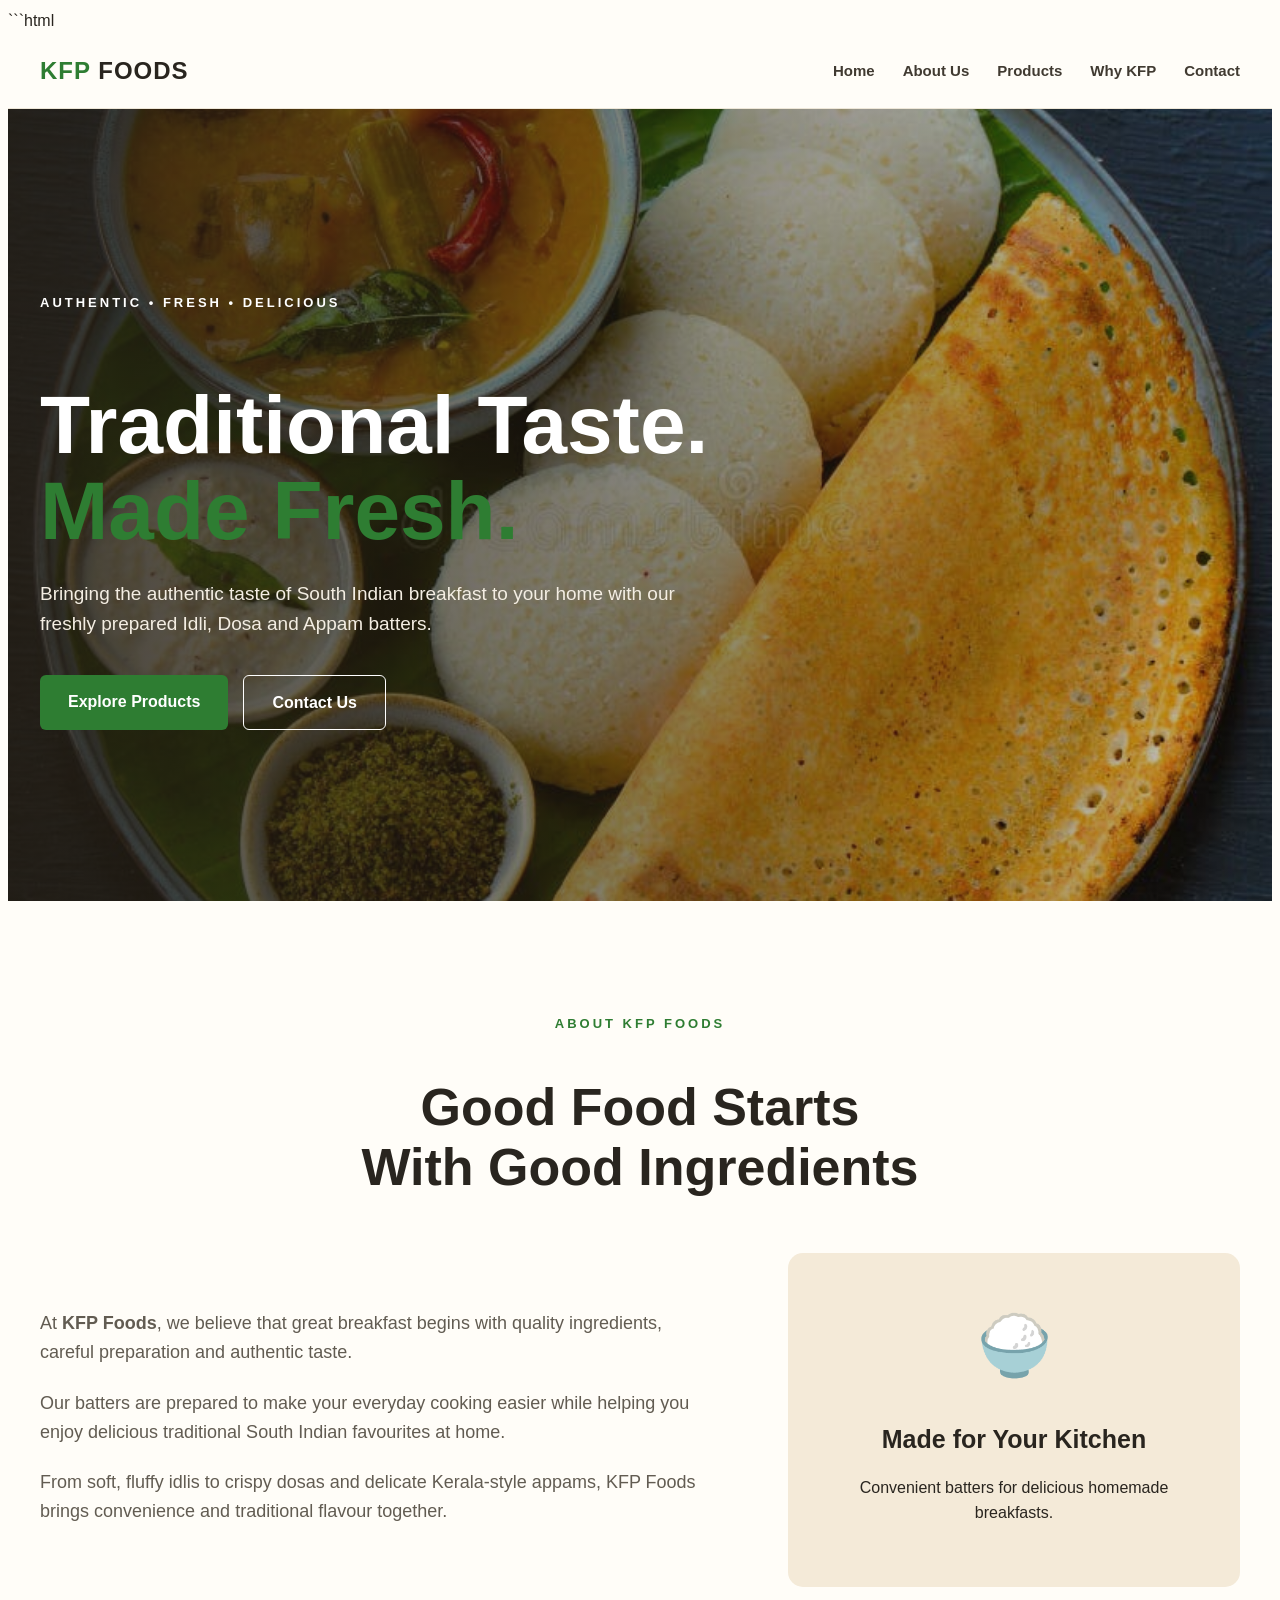
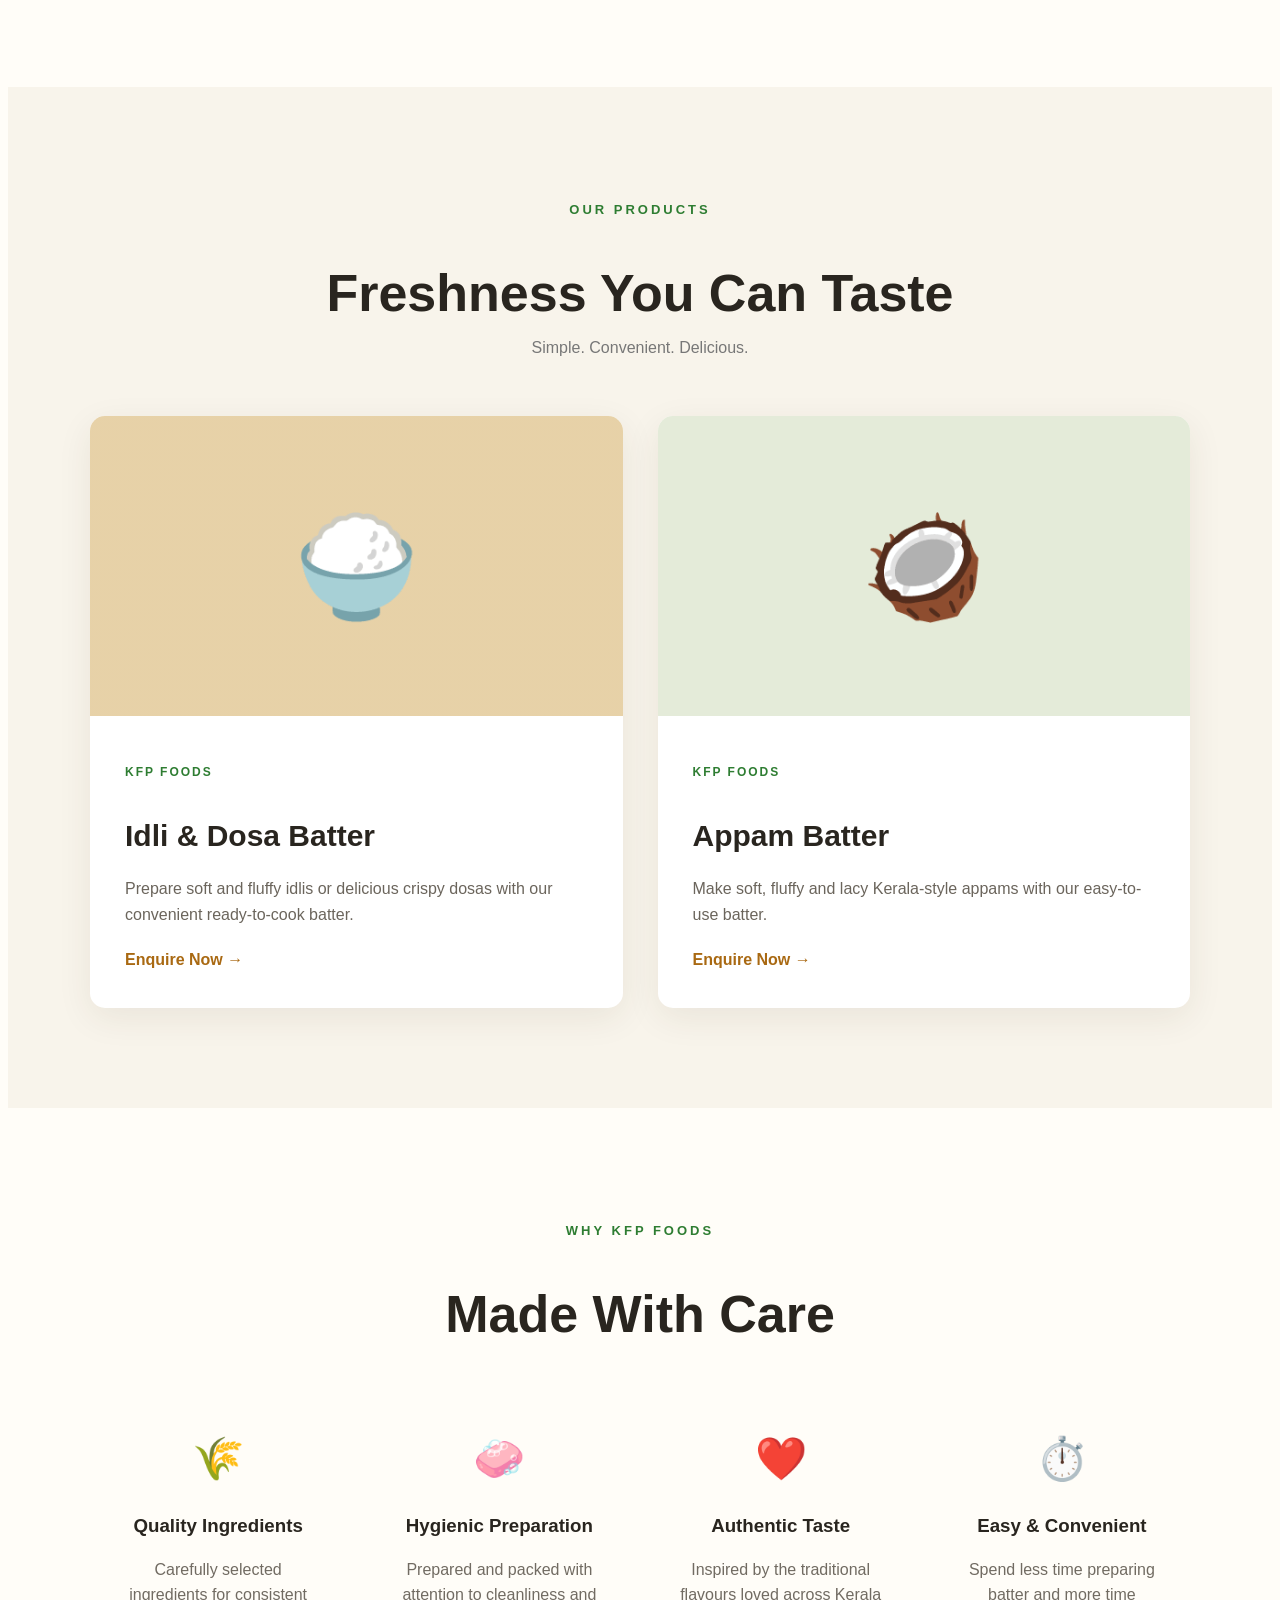
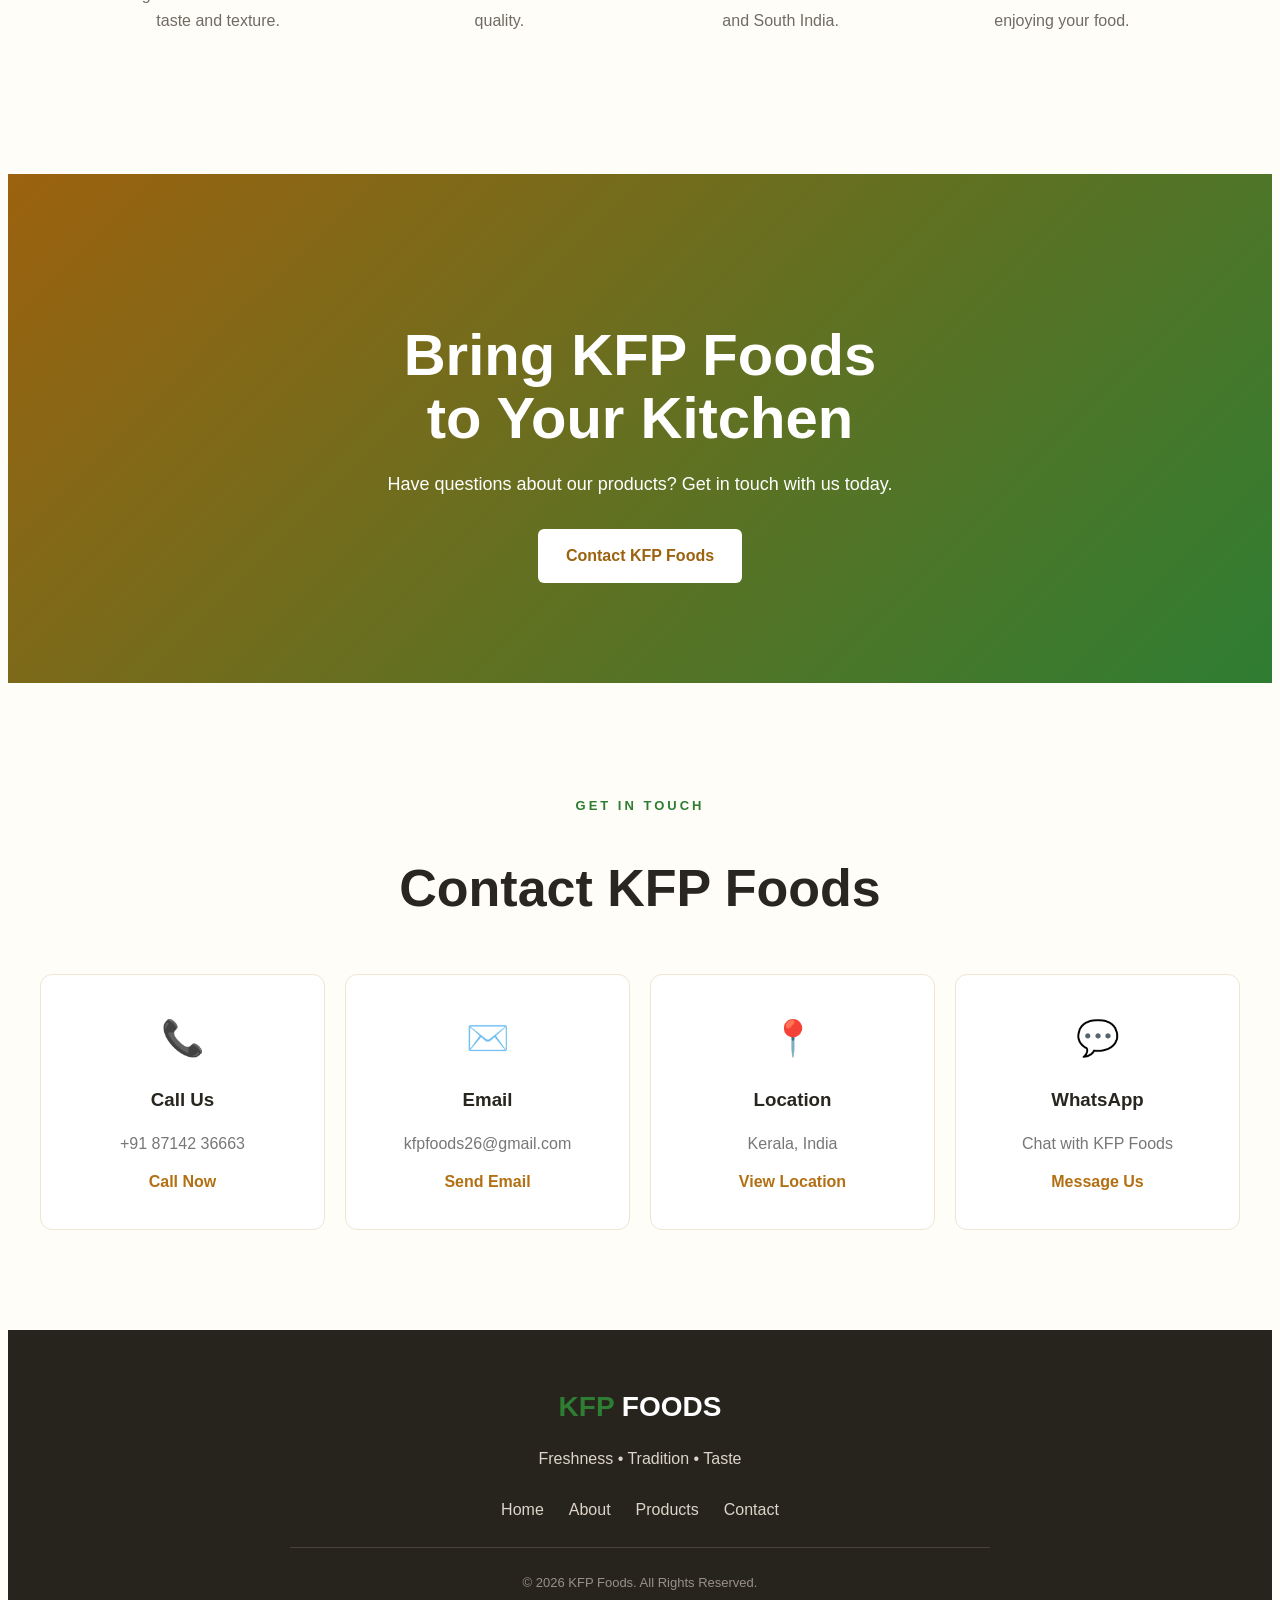
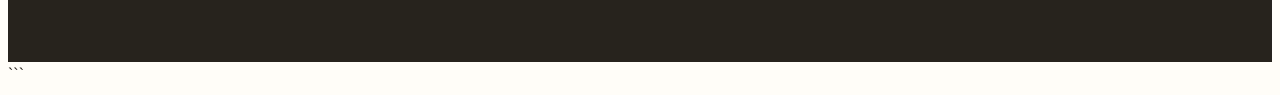
==== KFP-Foods/index.html @ e07823ce "Add files via upload" ====
```html
<!DOCTYPE html>
<html lang="en">

<head>
    <meta charset="UTF-8">
    <meta name="viewport" content="width=device-width, initial-scale=1.0">

    <title>KFP Foods | Fresh Traditional Batters</title>

    <link rel="stylesheet" href="style.css">
</head>

<body>

    <!-- NAVIGATION -->
    <header>
        <nav class="navbar">

            <div class="logo">
                <span>KFP</span> FOODS
            </div>

            <div class="nav-links">
                <a href="#home">Home</a>
                <a href="#about">About Us</a>
                <a href="#products">Products</a>
                <a href="#why-us">Why KFP</a>
                <a href="#contact">Contact</a>
            </div>

        </nav>
    </header>


    <!-- HERO -->
    <section id="home" class="hero">

        <div class="hero-content">

            <p class="small-title">
                AUTHENTIC • FRESH • DELICIOUS
            </p>

            <h1>
                Traditional Taste.<br>
                <span>Made Fresh.</span>
            </h1>

            <p class="hero-text">
                Bringing the authentic taste of South Indian breakfast
                to your home with our freshly prepared Idli, Dosa
                and Appam batters.
            </p>

            <div class="hero-buttons">

                <a href="#products" class="btn primary">
                    Explore Products
                </a>

                <a href="#contact" class="btn secondary">
                    Contact Us
                </a>

            </div>

        </div>

    </section>


    <!-- ABOUT -->
    <section id="about" class="about section">

        <div class="section-heading">

            <p>ABOUT KFP FOODS</p>

            <h2>Good Food Starts<br>With Good Ingredients</h2>

        </div>

        <div class="about-content">

            <div class="about-text">

                <p>
                    At <strong>KFP Foods</strong>, we believe that
                    great breakfast begins with quality ingredients,
                    careful preparation and authentic taste.
                </p>

                <p>
                    Our batters are prepared to make your everyday
                    cooking easier while helping you enjoy delicious
                    traditional South Indian favourites at home.
                </p>

                <p>
                    From soft, fluffy idlis to crispy dosas and
                    delicate Kerala-style appams, KFP Foods brings
                    convenience and traditional flavour together.
                </p>

            </div>

            <div class="about-box">

                <div class="about-icon">🍚</div>

                <h3>Made for Your Kitchen</h3>

                <p>
                    Convenient batters for delicious homemade
                    breakfasts.
                </p>

            </div>

        </div>

    </section>


    <!-- PRODUCTS -->
    <section id="products" class="products section">

        <div class="section-heading">

            <p>OUR PRODUCTS</p>

            <h2>Freshness You Can Taste</h2>

            <span>
                Simple. Convenient. Delicious.
            </span>

        </div>


        <div class="product-grid">


            <!-- PRODUCT 1 -->

            <div class="product-card">

                <div class="product-image idli">
                    🍚
                </div>

                <div class="product-info">

                    <p class="product-tag">
                        KFP FOODS
                    </p>

                    <h3>
                        Idli & Dosa Batter
                    </h3>

                    <p>
                        Prepare soft and fluffy idlis or
                        delicious crispy dosas with our
                        convenient ready-to-cook batter.
                    </p>

                    <a href="#contact">
                        Enquire Now →
                    </a>

                </div>

            </div>


            <!-- PRODUCT 2 -->

            <div class="product-card">

                <div class="product-image appam">
                    🥥
                </div>

                <div class="product-info">

                    <p class="product-tag">
                        KFP FOODS
                    </p>

                    <h3>
                        Appam Batter
                    </h3>

                    <p>
                        Make soft, fluffy and lacy Kerala-style
                        appams with our easy-to-use batter.
                    </p>

                    <a href="#contact">
                        Enquire Now →
                    </a>

                </div>

            </div>

        </div>

    </section>


    <!-- WHY KFP -->
    <section id="why-us" class="why-us section">

        <div class="section-heading">

            <p>WHY KFP FOODS</p>

            <h2>Made With Care</h2>

        </div>


        <div class="features">

            <div class="feature">

                <div class="feature-icon">
                    🌾
                </div>

                <h3>Quality Ingredients</h3>

                <p>
                    Carefully selected ingredients for
                    consistent taste and texture.
                </p>

            </div>


            <div class="feature">

                <div class="feature-icon">
                    🧼
                </div>

                <h3>Hygienic Preparation</h3>

                <p>
                    Prepared and packed with attention to
                    cleanliness and quality.
                </p>

            </div>


            <div class="feature">

                <div class="feature-icon">
                    ❤️
                </div>

                <h3>Authentic Taste</h3>

                <p>
                    Inspired by the traditional flavours
                    loved across Kerala and South India.
                </p>

            </div>


            <div class="feature">

                <div class="feature-icon">
                    ⏱️
                </div>

                <h3>Easy & Convenient</h3>

                <p>
                    Spend less time preparing batter and
                    more time enjoying your food.
                </p>

            </div>

        </div>

    </section>


    <!-- CALL TO ACTION -->

    <section class="cta">

        <h2>
            Bring KFP Foods<br>
            to Your Kitchen
        </h2>

        <p>
            Have questions about our products?
            Get in touch with us today.
        </p>

        <a href="#contact" class="btn white">
            Contact KFP Foods
        </a>

    </section>


    <!-- CONTACT -->

    <section id="contact" class="contact section">

        <div class="section-heading">

            <p>GET IN TOUCH</p>

            <h2>Contact KFP Foods</h2>

        </div>


        <div class="contact-grid">

            <div class="contact-card">

                <div class="contact-icon">
                    📞
                </div>

                <h3>Call Us</h3>

                <p>
                    +91 87142 36663
                </p>

                <a href="phn:+91 8714236663">
                    Call Now
                </a>

            </div>


            <div class="contact-card">

                <div class="contact-icon">
                    ✉️
                </div>

                <h3>Email</h3>

                <p>
                    kfpfoods26@gmail.com
                </p>

                <a href="mailto:kfpfoods26@gmail.com">
                    Send Email
                </a>

            </div>


            <div class="contact-card">

                <div class="contact-icon">
                    📍
                </div>

                <h3>Location</h3>

                <p>
                    Kerala, India
                </p>

                <a href="#">
                    View Location
                </a>

            </div>


            <div class="contact-card">

                <div class="contact-icon">
                    💬
                </div>

                <h3>WhatsApp</h3>

                <p>
                    Chat with KFP Foods
                </p>

                <a href="https://wa.me/918714236663"
                   target="_blank">
                    Message Us
                </a>

            </div>

        </div>

    </section>


    <!-- FOOTER -->

    <footer>

        <div class="footer-logo">
            <span>KFP</span> FOODS
        </div>

        <p>
            Freshness • Tradition • Taste
        </p>

        <div class="footer-links">
            <a href="#home">Home</a>
            <a href="#about">About</a>
            <a href="#products">Products</a>
            <a href="#contact">Contact</a>
        </div>

        <hr>

        <p class="copyright">
            © 2026 KFP Foods. All Rights Reserved.
        </p>

    </footer>

</body>

</html>
```
---- KFP-Foods/style.css ----
```css
* {
    margin: 0;
    padding: 0;
    box-sizing: border-box;
}

html {
    scroll-behavior: smooth;
}

body {
    font-family: Arial, Helvetica, sans-serif;
    color: #29251f;
    background: #fffdf8;
    line-height: 1.6;
}


/* =========================
   NAVIGATION
========================= */

header {
    position: sticky;
    top: 0;
    z-index: 1000;

    background: rgba(255, 253, 248, 0.96);

    border-bottom: 1px solid #eee7d8;
}

.navbar {
    max-width: 1200px;
    margin: auto;

    padding: 18px 30px;

    display: flex;
    align-items: center;
    justify-content: space-between;
}

.logo {
    font-size: 24px;
    font-weight: 800;
    letter-spacing: 1px;
}

.logo span,
.footer-logo span {
    color: #2E7D32;
}

.nav-links {
    display: flex;
    gap: 28px;
}

.nav-links a {
    color: #403a31;
    text-decoration: none;
    font-size: 15px;
    font-weight: 600;
}

.nav-links a:hover {
    color:#2E7D32;
}


/* =========================
   HERO
========================= */

.hero {
    min-height: 88vh;

    display: flex;
    align-items: center;

    background:
        linear-gradient(
            90deg,
            rgba(35, 28, 18, 0.85),
            rgba(35, 28, 18, 0.25)
        ),
        url("photos/idli-dosa.jpeg");

    background-size: cover;
    background-position: center;

    color: white;
}

.hero-content {
    max-width: 1200px;
    width: 100%;
    margin: auto;

    padding: 80px 30px;
}

.small-title {
    color: ##2E7D32;
    font-weight: bold;
    letter-spacing: 3px;
    font-size: 13px;

    margin-bottom: 20px;
}

.hero h1 {
    font-size: clamp(48px, 7vw, 82px);
    line-height: 1.05;

    margin-bottom: 25px;
}

.hero h1 span {
    color: #2E7D32;
}

.hero-text {
    max-width: 650px;

    font-size: 19px;

    color: #f4eee3;

    margin-bottom: 35px;
}

.hero-buttons {
    display: flex;
    gap: 15px;
    flex-wrap: wrap;
}


/* =========================
   BUTTONS
========================= */

.btn {
    display: inline-block;

    padding: 14px 28px;

    border-radius: 6px;

    text-decoration: none;

    font-weight: bold;

    transition: 0.25s;
}

.primary {
    background:#2E7D32;
    color: white;
}

.primary:hover {
    background: #2E7D32;
    transform: translateY(-2px);
}

.secondary {
    border: 1px solid white;
    color: white;
}

.secondary:hover {
    background: white;
    color: #29251f;
}

.white {
    background: white;
    color: #9c620f;
}

.white:hover {
    background: #fff1d2;
}


/* =========================
   COMMON SECTIONS
========================= */

.section {
    max-width: 1200px;
    margin: auto;

    padding: 100px 30px;
}

.section-heading {
    text-align: center;

    margin-bottom: 55px;
}

.section-heading > p {
    color:#2E7D32;

    font-size: 13px;

    font-weight: bold;

    letter-spacing: 3px;

    margin-bottom: 10px;
}

.section-heading h2 {
    font-size: clamp(34px, 5vw, 52px);

    line-height: 1.15;

    margin-bottom: 12px;
}

.section-heading span {
    color: #777;
}


/* =========================
   ABOUT
========================= */

.about-content {
    display: grid;

    grid-template-columns: 1.5fr 1fr;

    gap: 70px;

    align-items: center;
}

.about-text p {
    color: #625c52;

    font-size: 18px;

    margin-bottom: 22px;
}

.about-box {
    padding: 45px;

    background: #f4ead8;

    border-radius: 15px;

    text-align: center;
}

.about-icon {
    font-size: 60px;

    margin-bottom: 15px;
}

.about-box h3 {
    font-size: 25px;

    margin-bottom: 12px;
}


/* =========================
   PRODUCTS
========================= */

.products {
    max-width: none;

    background: #f8f4eb;
}

.product-grid {
    max-width: 1100px;

    margin: auto;

    display: grid;

    grid-template-columns: repeat(2, 1fr);

    gap: 35px;
}

.product-card {
    background: white;

    border-radius: 15px;

    overflow: hidden;

    box-shadow: 0 10px 35px rgba(60, 45, 20, 0.08);

    transition: 0.3s;
}

.product-card:hover {
    transform: translateY(-7px);

    box-shadow: 0 15px 40px rgba(60, 45, 20, 0.15);
}

.product-image {
    height: 300px;

    display: flex;

    justify-content: center;
    align-items: center;

    font-size: 100px;
}

.idli {
    background:
        linear-gradient(
            rgba(210, 166, 86, 0.25),
            rgba(210, 166, 86, 0.25)
        ),
        #eee0c3;
}

.appam {
    background:
        linear-gradient(
            rgba(255, 255, 255, 0.15),
            rgba(255, 255, 255, 0.15)
        ),
        #dfe8d2;
}

.product-info {
    padding: 35px;
}

.product-tag {
    color:#2E7D32;

    font-size: 12px;

    font-weight: bold;

    letter-spacing: 2px;

    margin-bottom: 8px;
}

.product-info h3 {
    font-size: 30px;

    margin-bottom: 12px;
}

.product-info p:not(.product-tag) {
    color: #6b655c;

    margin-bottom: 20px;
}

.product-info a {
    color: #a96912;

    font-weight: bold;

    text-decoration: none;
}


/* =========================
   WHY KFP
========================= */

.why-us {
    max-width: none;
}

.features {
    max-width: 1100px;

    margin: auto;

    display: grid;

    grid-template-columns: repeat(4, 1fr);

    gap: 25px;
}

.feature {
    text-align: center;

    padding: 25px;
}

.feature-icon {
    font-size: 42px;

    margin-bottom: 15px;
}

.feature h3 {
    margin-bottom: 10px;
}

.feature p {
    color: #716b62;
}


/* =========================
   CTA
========================= */

.cta {
    padding: 100px 30px;

    text-align: center;

    background:
        linear-gradient(
            135deg,
            #9c620f,
           #2E7D32
        );

    color: white;
}

.cta h2 {
    font-size: clamp(38px, 5vw, 58px);

    line-height: 1.1;

    margin-bottom: 20px;
}

.cta p {
    margin-bottom: 30px;

    font-size: 18px;
}


/* =========================
   CONTACT
========================= */

.contact {
    max-width: 1200px;
}

.contact-grid {
    display: grid;

    grid-template-columns: repeat(4, 1fr);

    gap: 20px;
}

.contact-card {
    text-align: center;

    padding: 35px 20px;

    border: 1px solid #eee5d5;

    border-radius: 12px;

    background: white;
}

.contact-icon {
    font-size: 35px;

    margin-bottom: 12px;
}

.contact-card h3 {
    margin-bottom: 8px;
}

.contact-card p {
    color: #777;

    margin-bottom: 12px;
}

.contact-card a {
    color: #b27012;

    text-decoration: none;

    font-weight: bold;
}


/* =========================
   FOOTER
========================= */

footer {
    background: #27231d;

    color: #dcd5c9;

    text-align: center;

    padding: 55px 30px;
}

.footer-logo {
    color: white;

    font-size: 28px;

    font-weight: bold;

    margin-bottom: 8px;
}

.footer-links {
    margin: 25px 0;

    display: flex;

    justify-content: center;

    gap: 25px;
}

.footer-links a {
    color: #dcd5c9;

    text-decoration: none;
}

.footer-links a:hover {
    color: #f3c46b;
}

footer hr {
    border: 0;

    border-top: 1px solid #484239;

    margin: 25px auto;

    max-width: 700px;
}

.copyright {
    font-size: 13px;

    color: #999187;
}


/* =========================
   MOBILE
========================= */

@media (max-width: 850px) {

    .navbar {
        flex-direction: column;

        gap: 15px;
    }

    .nav-links {
        gap: 15px;

        flex-wrap: wrap;

        justify-content: center;
    }

    .about-content {
        grid-template-columns: 1fr;
    }

    .features {
        grid-template-columns: repeat(2, 1fr);
    }

    .contact-grid {
        grid-template-columns: repeat(2, 1fr);
    }

}


@media (max-width: 600px) {

    .hero {
        min-height: 80vh;
    }

    .hero-content {
        padding: 60px 22px;
    }

    .hero h1 {
        font-size: 46px;
    }

    .section {
        padding: 70px 22px;
    }

    .product-grid {
        grid-template-columns: 1fr;
    }

    .features {
        grid-template-columns: 1fr;
    }

    .contact-grid {
        grid-template-columns: 1fr;
    }

    .footer-links {
        flex-direction: column;
        gap: 10px;
    }

}
```
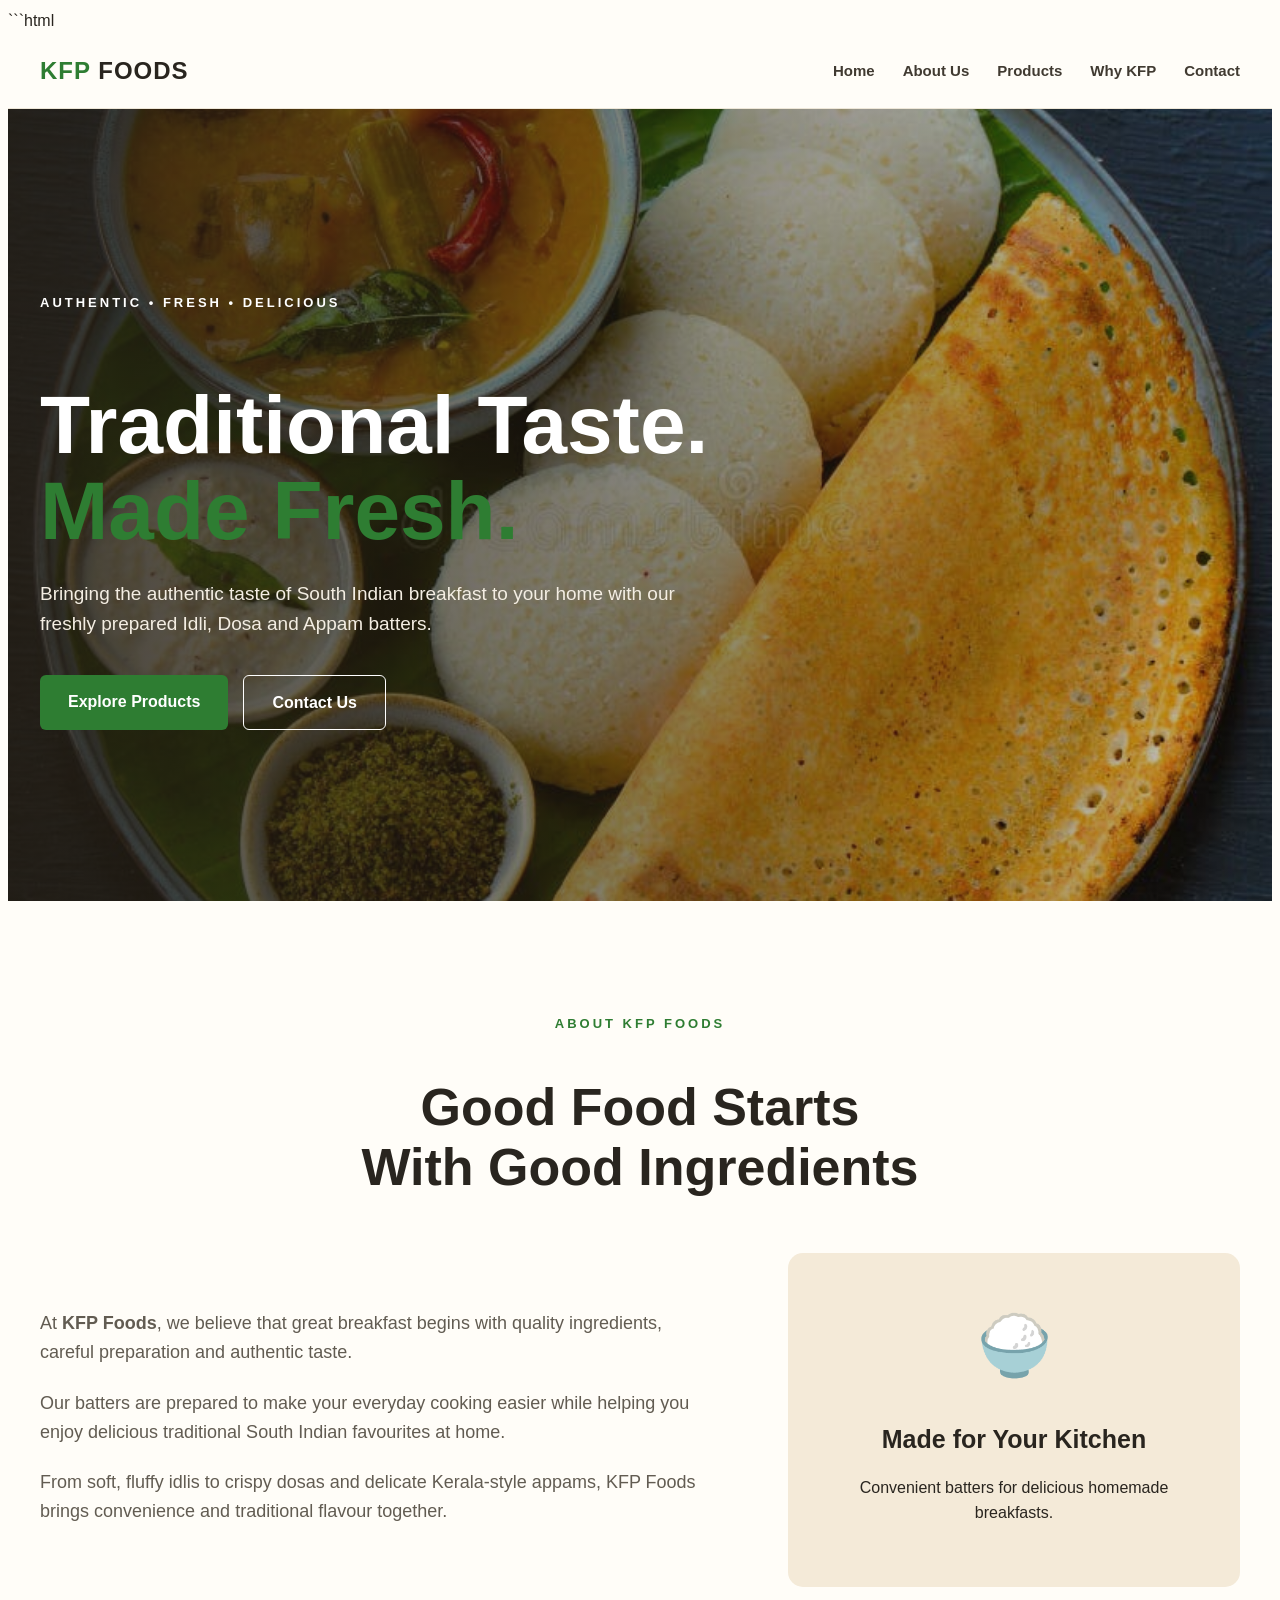
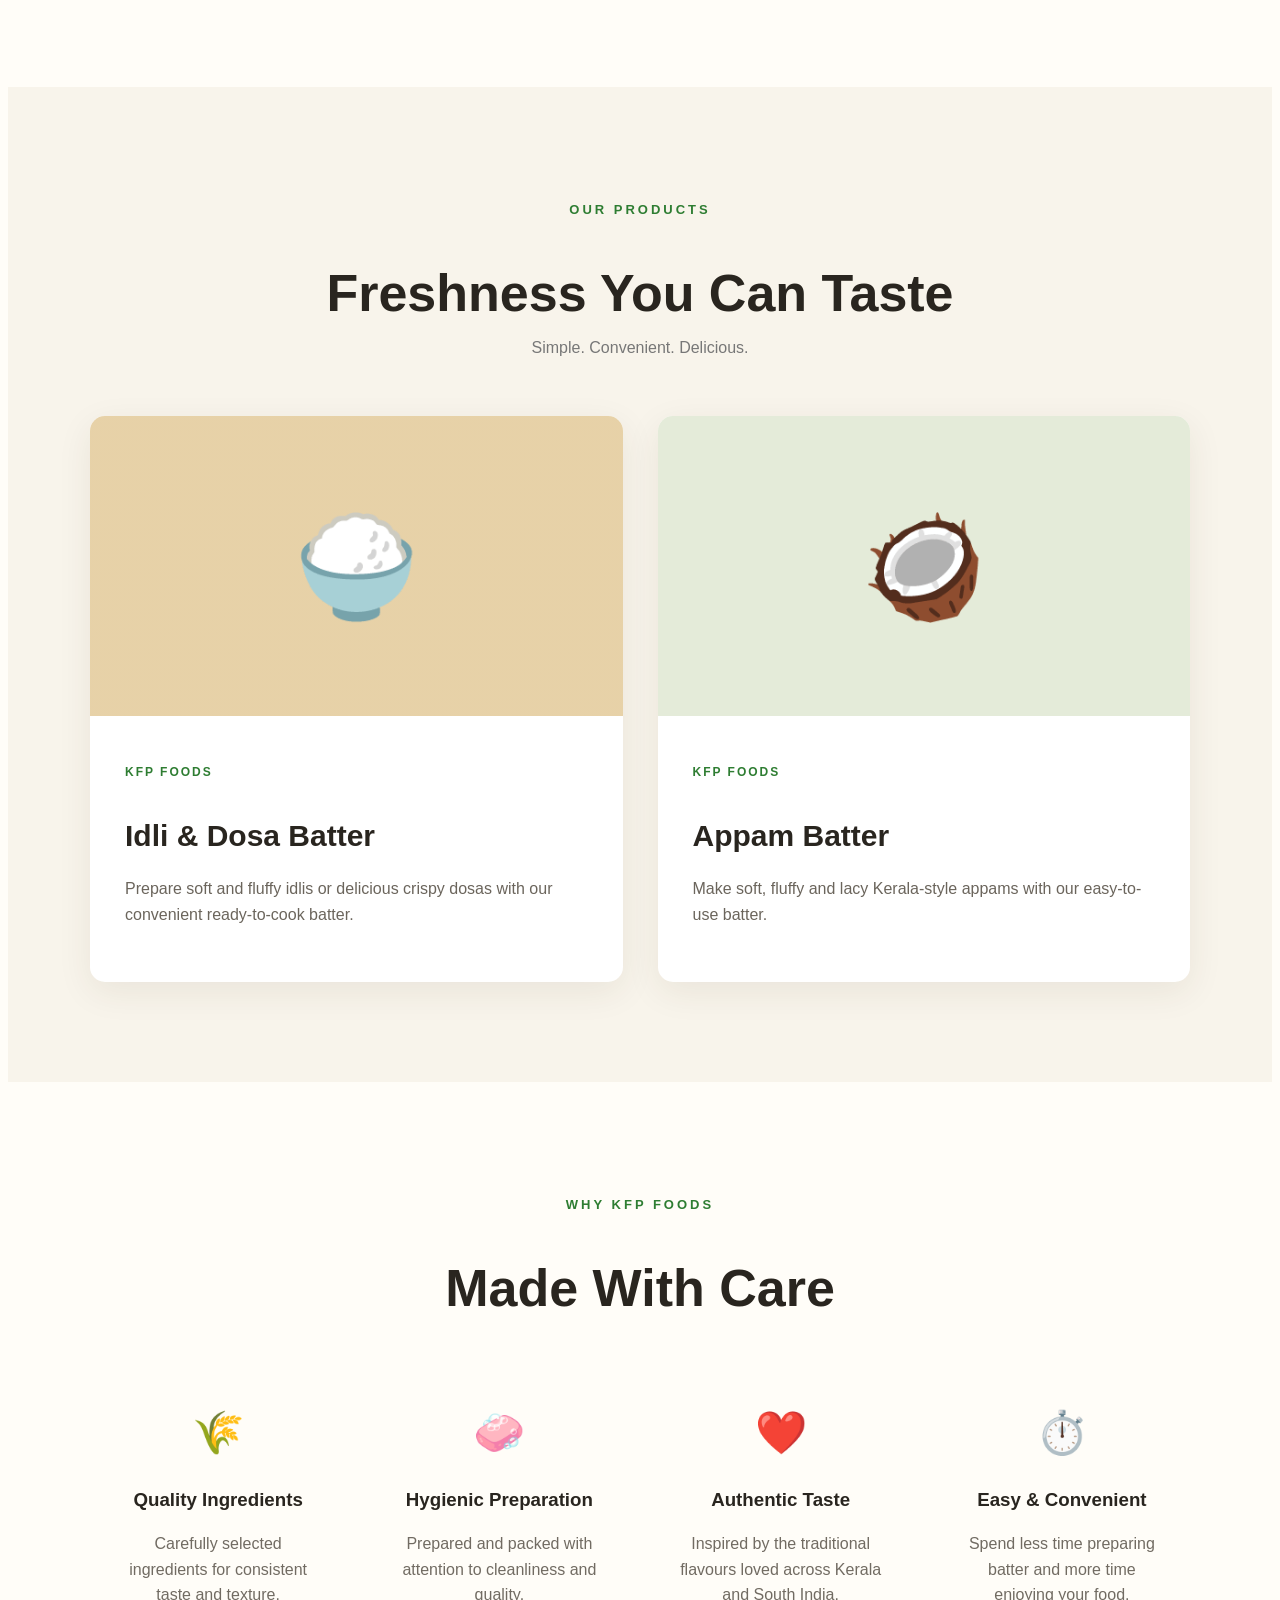
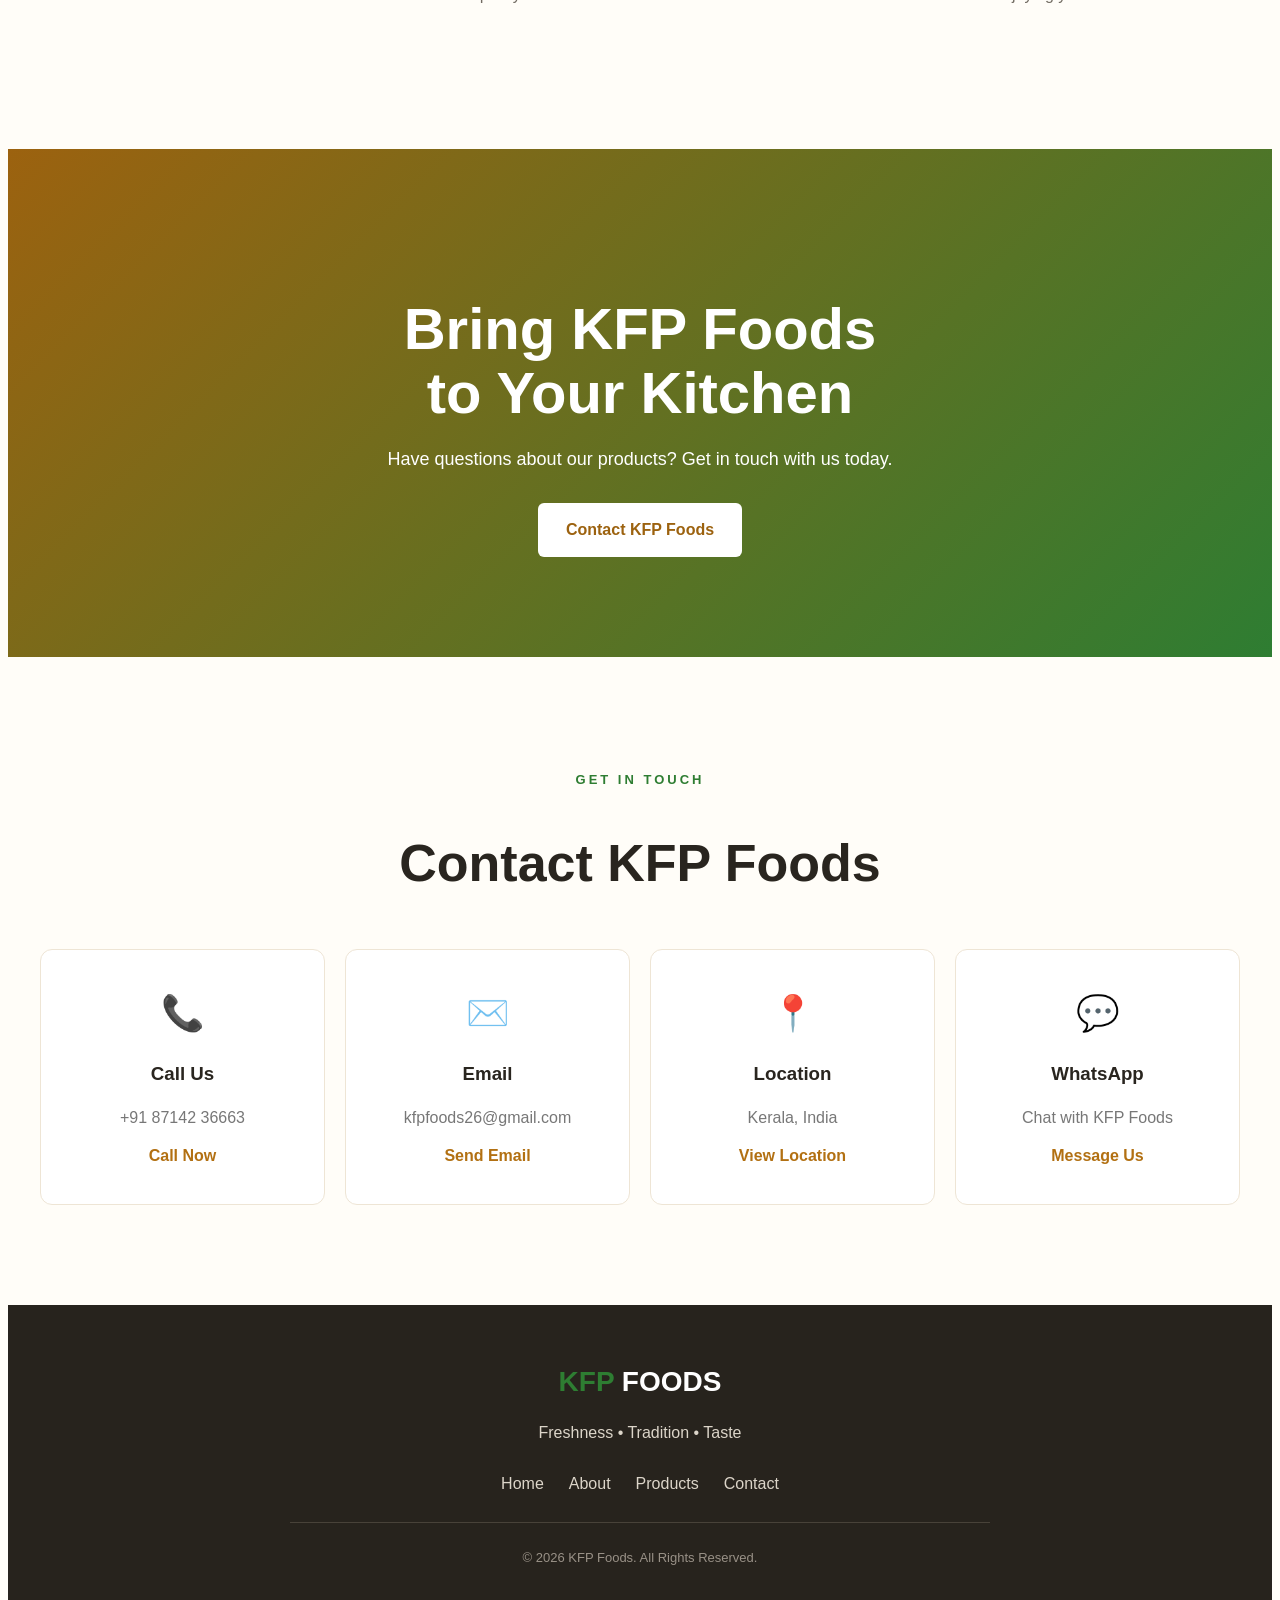
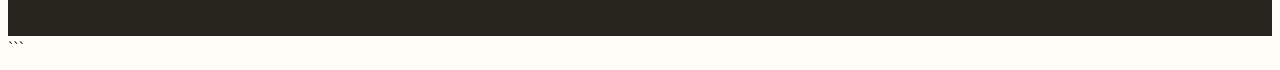
==== commit ef57cfe5: "Update website" ====
--- a/KFP-Foods/index.html
+++ b/KFP-Foods/index.html
@@ -166,9 +166,7 @@
                         convenient ready-to-cook batter.
                     </p>
 
-                    <a href="#contact">
-                        Enquire Now →
-                    </a>
+                 
 
                 </div>
 
@@ -198,9 +196,7 @@
                         appams with our easy-to-use batter.
                     </p>
 
-                    <a href="#contact">
-                        Enquire Now →
-                    </a>
+                   
 
                 </div>
 
